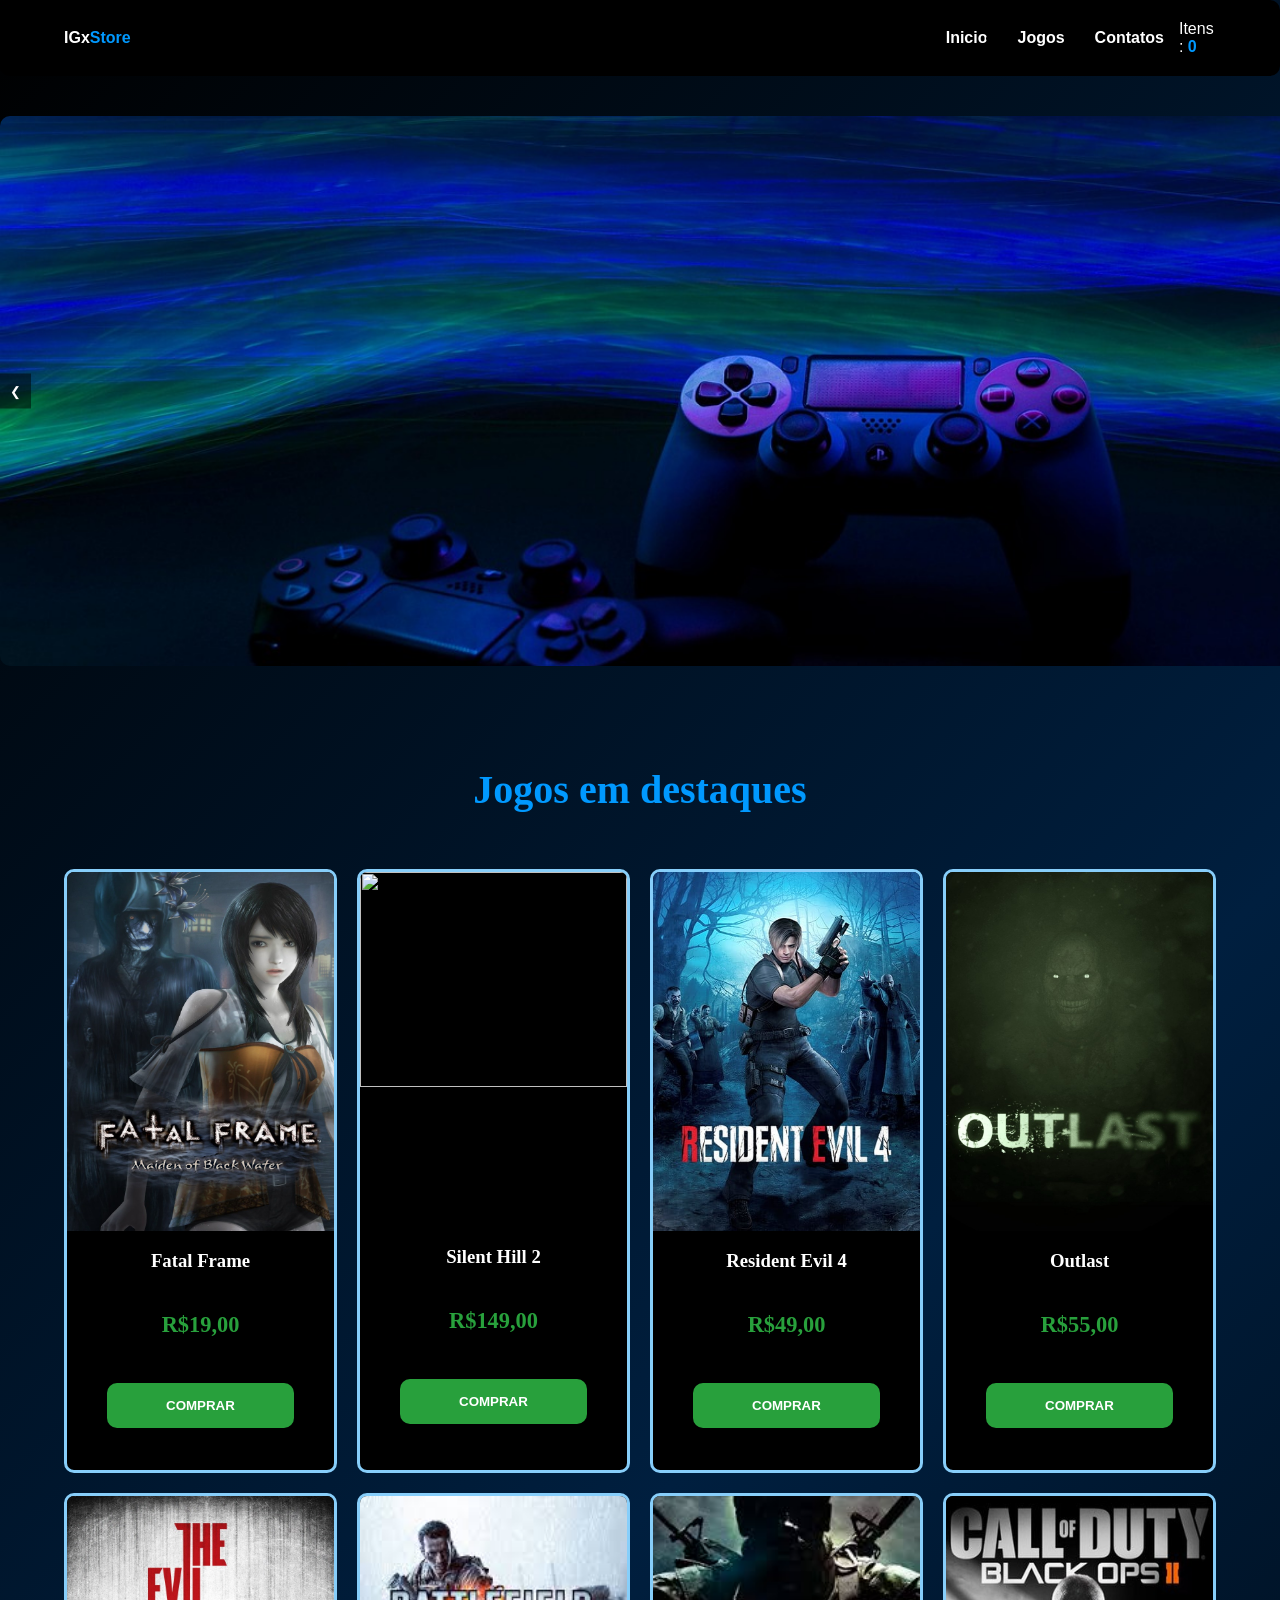
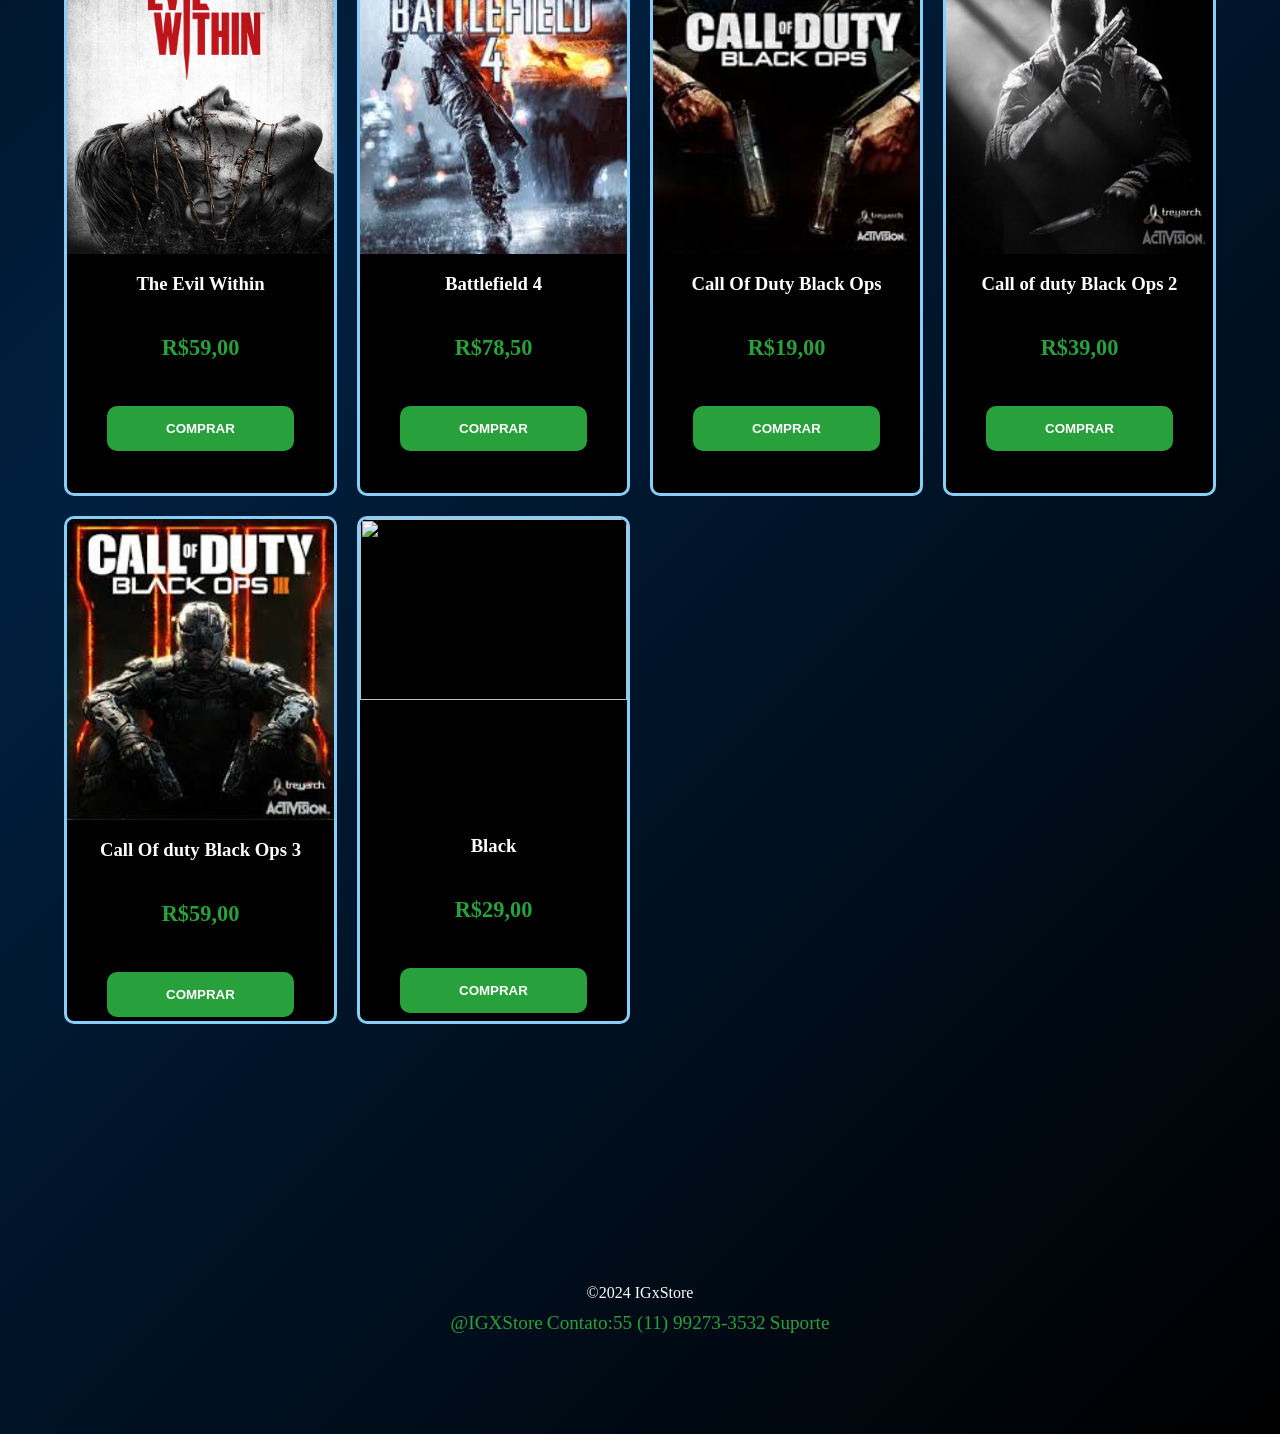
==== index.html @ 47c32a25 "feat: criando projeto" ====
<!DOCTYPE html>
<html lang="pt-br">
<head>
    <meta charset="UTF-8">
    <meta name="viewport" content="width=device-width, initial-scale=1.0">
    <link rel="stylesheet" href="src/css/style.css">
   
    <title>IGx Store</title>
</head>
<body>
    <header class="header"> 
        <p class="logo">IGx<span>Store</span></p>  
        <nav>
            <ul>
                <li><a href="#Inicio">Inicio</a></li>
                <li><a href="#Jogos" >Jogos</a></li>
                <li><a href="#Contato">Contatos</a></li>
            </ul>
        </nav>
        <div class="Carrinho">
            <p id = "Carrinho-Contador">Itens : <span>0</span></p>
        </div>

    </header>
        <div class="carousel">
            <img src="src/assets/Controles.jpg" class="active">
            <img src="src/assets/JogosCarousel.jpg" >
            <img src="src/assets/ImagensDeJogosRedMarKMine.avif" >
            <img src="src/assets/RocketLeague.jpg" >
            <img src="src/assets/fifa25.jpg" >
            <img src="src/assets/CallOfDutyWarzone.jpg" >

            <div class="buttons">
                <button onclick="prev()">❮</button>
                <button onclick="next()">❯</button>
            </div>
        </div>

    <main class="conteiner"> 
        <h2 class="destaques">Jogos em destaques</h2>
        <br/>
        <br/>
         
        <section class = "card" id="Jogos">
        <div class="game-card" >
            <img src="src/assets/FatalFrame.jpg">
            <h3>Fatal Frame</h3>
            <p class="preço">R$19,00</p>
            <button class="btn-comprar" onclick="adicionarCarrinho()">COMPRAR</button>
        </div>

        <div class="game-card">
            <img src="src/assets/SilentHill2.png">
            <h3>Silent Hill 2</h3>
            <p class="preço">R$149,00</p>
            <button class="btn-comprar" onclick="adicionarCarrinho()">COMPRAR</button>
        </div>

        <div class="game-card">
            <img src="src/assets/ResidentEvil4jpg.jpg" >
            <h3>Resident Evil 4</h3>
            <p class="preço">R$49,00</p>
            <button class="btn-comprar" onclick="adicionarCarrinho()">COMPRAR</button>
        </div>
        <div class="game-card">
            <img src="src/assets/Outlast.841c08cf-c100-4be3-abee-b444a2304b90">
            <h3>Outlast</h3>
            <p class="preço">R$55,00</p>
            <button class="btn-comprar" onclick="adicionarCarrinho()">COMPRAR</button>
       </div>

        <div class="game-card">
            <img src="src/assets/TheEvilWithin.6d66b18d-3dde-4ccf-8703-824fc30c3a23">
            <h3>The Evil Within</h3>
            <p class="preço">R$59,00</p>
            <button class="btn-comprar" onclick="adicionarCarrinho()">COMPRAR</button>
        </div>
      
     
        <div class="game-card">
             
            <img src="src/assets/Battlefield4.jpg">
            <h3>Battlefield 4</h3>
            <p class="preço">R$78,50</p>
            <button class="btn-comprar" onclick="adicionarCarrinho()">COMPRAR</button>
        </div>

       <div class="game-card">
            <img src="src/assets/CallOfDutyBO.jpg">
            <h3>Call Of Duty Black Ops</h3>
            <p class="preço">R$19,00</p>
            <button class="btn-comprar" onclick="adicionarCarrinho()">COMPRAR</button>
       </div>
        <div class="game-card">
            <img src="src/assets/BlackOps2.jpg">
            <h3>Call of duty Black Ops 2</h3>
            <p class="preço">R$39,00</p>
            <button class="btn-comprar" onclick="adicionarCarrinho()">COMPRAR</button>
       </div>
       <div class="game-card">
            <img src="src/assets/CallOfDuty3.jpg">
            <h3>Call Of duty Black Ops 3</h3>
            <p class="preço">R$59,00</p>
            <button class="btn-comprar" onclick="adicionarCarrinho()">COMPRAR</button>
       </div>
       <div class="game-card">
            <img src="src/assets/Black.jpg">
            <h3>Black</h3>
            <p class="preço">R$29,00</p>
            <button class="btn-comprar" onclick="adicionarCarrinho()">COMPRAR</button>
       </div>
        </section>
       
    </main>
        <footer id="Contato">
        <p>&copy2024 IGxStore</p>
        <div class="footer-links" >
           <a >@IGXStore</a>
           <a>Contato:55 (11) 99273-3532</a>
           <a href="contato.html">Suporte</a>
        </div>
    </footer>
    <script src="src/js/script.js"></script>
</body>
</html>
---- src/css/style.css ----
:root
{
    --color--primary:#06060a ;
    --card--bg:#000000;
    --text--color:#fff;
    --btn--color: #28a03c;
    --color--logo: #0099ff ;
    --color--bg--header: #000000;
}
*
{
    padding: 0;
    margin:0;
    box-sizing: border-box;
}
html
{
    scroll-behavior: smooth;
}
body
{
   background: linear-gradient(135deg, #000000, #001f3f, #000000);
}
.header
{
    background-color: var(--color--bg--header);
    border-radius: 10px;
    display:flex;
    align-items: center;
    padding: 20px 5%;
    justify-content: space-between;
}
.logo
{
    font-family: Arial, Helvetica, sans-serif;
    color: #ffffff;
    font-weight: bold;
 
}
.logo span
{
    color: var(--color--logo);
    font-family: Arial, "Helvetica Neue", Helvetica, sans-serif;

}
nav ul
{
    display: flex;
  
    margin-left: 800px;
}
nav ul li a
{
    margin: 15px;
    color: #fff;
    transition: 0.3s;
    list-style: none;
    text-decoration: none;
    font-family: Arial, Helvetica, sans-serif;
    font-weight: bold;
}
nav ul li a:hover
{
    color: #0099ff;
}
#Carrinho-Contador
{
color: var(--text--color);
font-family: Arial, Helvetica, sans-serif;
}
#Carrinho-Contador span
{
color: var(--color--logo);
font-weight: bold;
font-family:'Lucida Sans', 'Lucida Sans Regular', 'Lucida Grande', 'Lucida Sans Unicode', Geneva, Verdana, sans-serif;
}
 .carousel {
      position: relative;
      width: 1400px;
      height: 550px;
      overflow: hidden;
      border-radius: 10px;
      margin: 40px auto; 
      opacity: 1;
    transition: opacity 0.8s ease-in-out;
    }

    .carousel img {
      width: 100%;
      height: 120%;
      display: none;
      object-fit: cover;
    }

    .carousel img.active {
      display: block;
    }

    .buttons {
      position: absolute;
      width: 100%;
      top: 50%;
      display: flex;
      justify-content: space-between;
      transform: translateY(-50%);
    }

    button {
      background: rgba(0,0,0,0.5);
      color: white;
      border: none;
      padding: 10px;
      cursor: pointer;
    }
    button:hover
    {
     color: #0099ff;
    }

.conteiner
{
padding: 60px 5%;
}
.card
{
display: grid;
grid-template-columns: repeat(auto-fit,minmax(250px,1fr));
gap: 20px;
margin-top: 20px;
}

.btn-comprar
{
 background-color: var(--btn--color);
 color: #fff;
 border-radius: 10px;
 padding: 10px 20px;
 cursor:zoom-in;
 width: 70%;
 font-weight: 700;
 transition: 0.3s;
 padding: 15px ;
 align-items: center;
 margin-left: 40px;
 margin-top: 20px;
}
.btn-comprar:hover
{
background-color: #0099ff;
color: #fff;
transform: scale(1.1);

}

.game-card img
{
width: 100%;
height: 60%;
}
.game-card 
{
background:var(--card--bg);
border-radius: 10px;
overflow: hidden;
transition: transform 0.3 ease;
border: 3px solid lightskyblue;
transition: 1s;
}
.preço
{
color: var(--btn--color);
font-size: 1.4rem;
margin: 10px 0;
font-weight: 700;
padding: 15px ;
text-align: center;
}

.destaques
{
    font-size: 2.5rem;
    font-weight: bold;
    text-align: center;
    color: var(--color--logo);
}
.Categoria
{
    font-size: 2.5rem;
    font-weight: bold;
    text-align: center;
    color: #fff;
}
h3
{
padding: 15px ;
text-align: center;
color: var(--text--color);
}
.footer
{
background-color:var(--color--bg--header) ;
border-radius: 10px;
margin-top: 300px;
align-items: center;
padding: 20px 5%;
justify-content: space-between;

}
/* .footer ul li a
{
 margin: 15px;
    color: #fff;
    transition: 0.3s;
    list-style: none;
    text-decoration: none;
    font-family: Arial, Helvetica, sans-serif;
    font-weight: bold;
} */

footer{
    text-align: center;
    padding: 100px;
    margin-top: 100px;
}
footer a{
    color:var(--btn--color);
    text-decoration: none;
   
    font-size: 1.2rem;
}
footer a:hover{
    color:var(--text--color);

}

footer p {
     margin-bottom: 10px;
    color:var(--text--color);
}
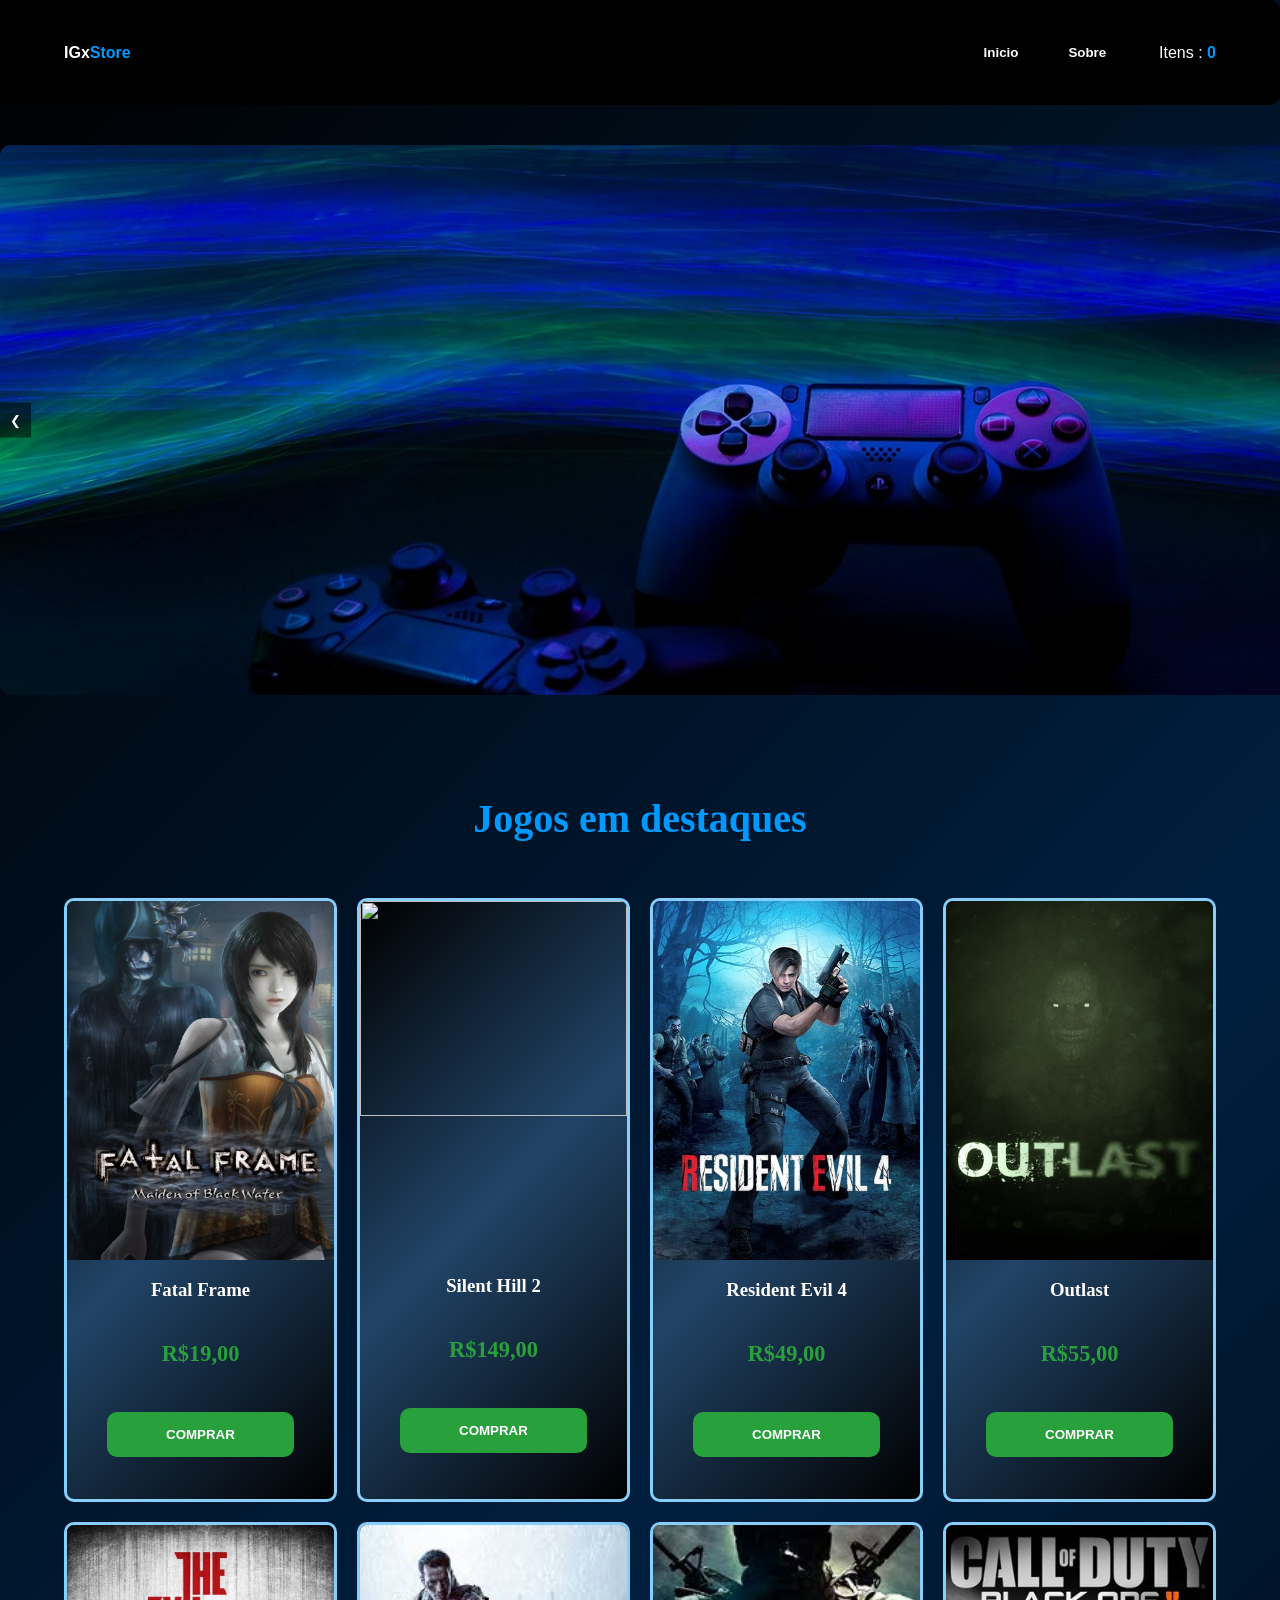
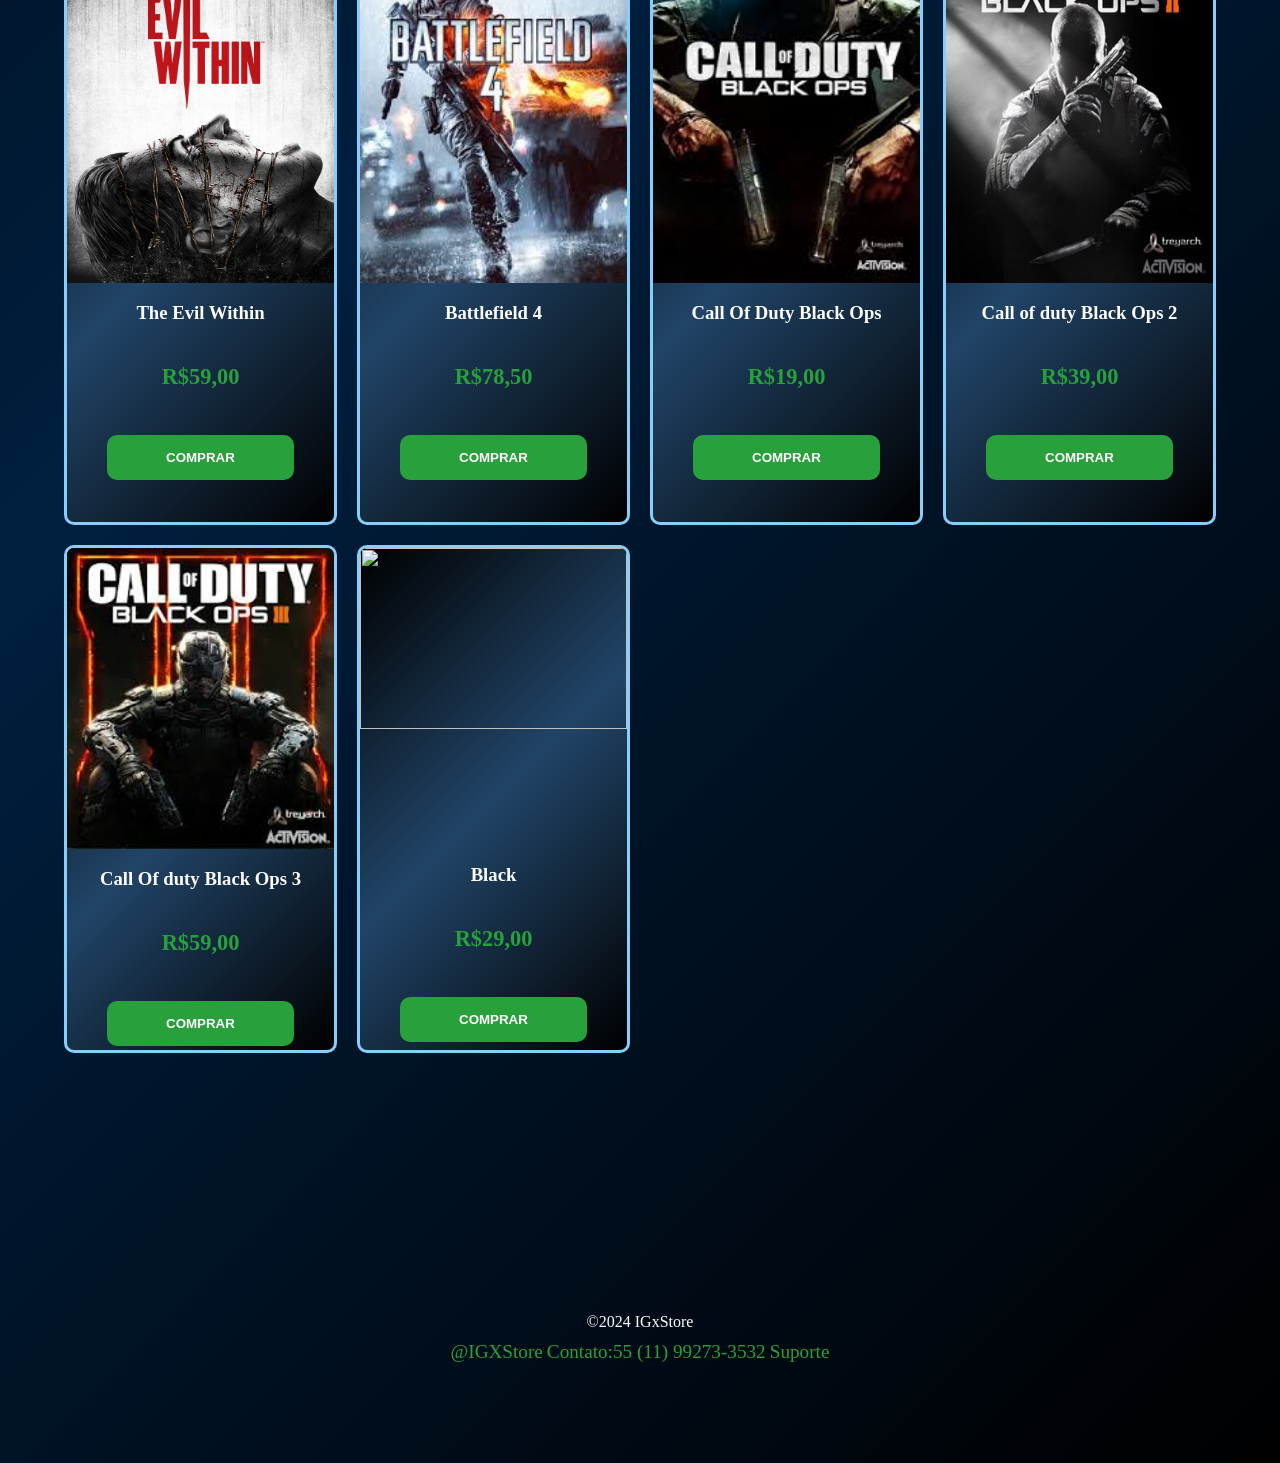
==== commit 4658aafd: "feat: criando uma funcao para gerar a tela sobre a IgxStore." ====
--- a/index.html
+++ b/index.html
@@ -12,9 +12,8 @@
         <p class="logo">IGx<span>Store</span></p>  
         <nav>
             <ul>
-                <li><a href="#Inicio">Inicio</a></li>
-                <li><a href="#Jogos" >Jogos</a></li>
-                <li><a href="#Contato">Contatos</a></li>
+                <button onclick="mostrarHome()">Inicio</button>
+                <button onclick="mostrarSobre()">Sobre</button>
             </ul>
         </nav>
         <div class="Carrinho">
@@ -22,6 +21,7 @@
         </div>
 
     </header>
+    
         <div class="carousel">
             <img src="src/assets/Controles.jpg" class="active">
             <img src="src/assets/JogosCarousel.jpg" >
--- a/src/css/style.css
+++ b/src/css/style.css
@@ -49,7 +49,7 @@
   
     margin-left: 800px;
 }
-nav ul li a
+nav ul button
 {
     margin: 15px;
     color: #fff;
@@ -159,7 +159,7 @@
 }
 .game-card 
 {
-background:var(--card--bg);
+background: linear-gradient(135deg, #000000, #214467, #000000);
 border-radius: 10px;
 overflow: hidden;
 transition: transform 0.3 ease;
